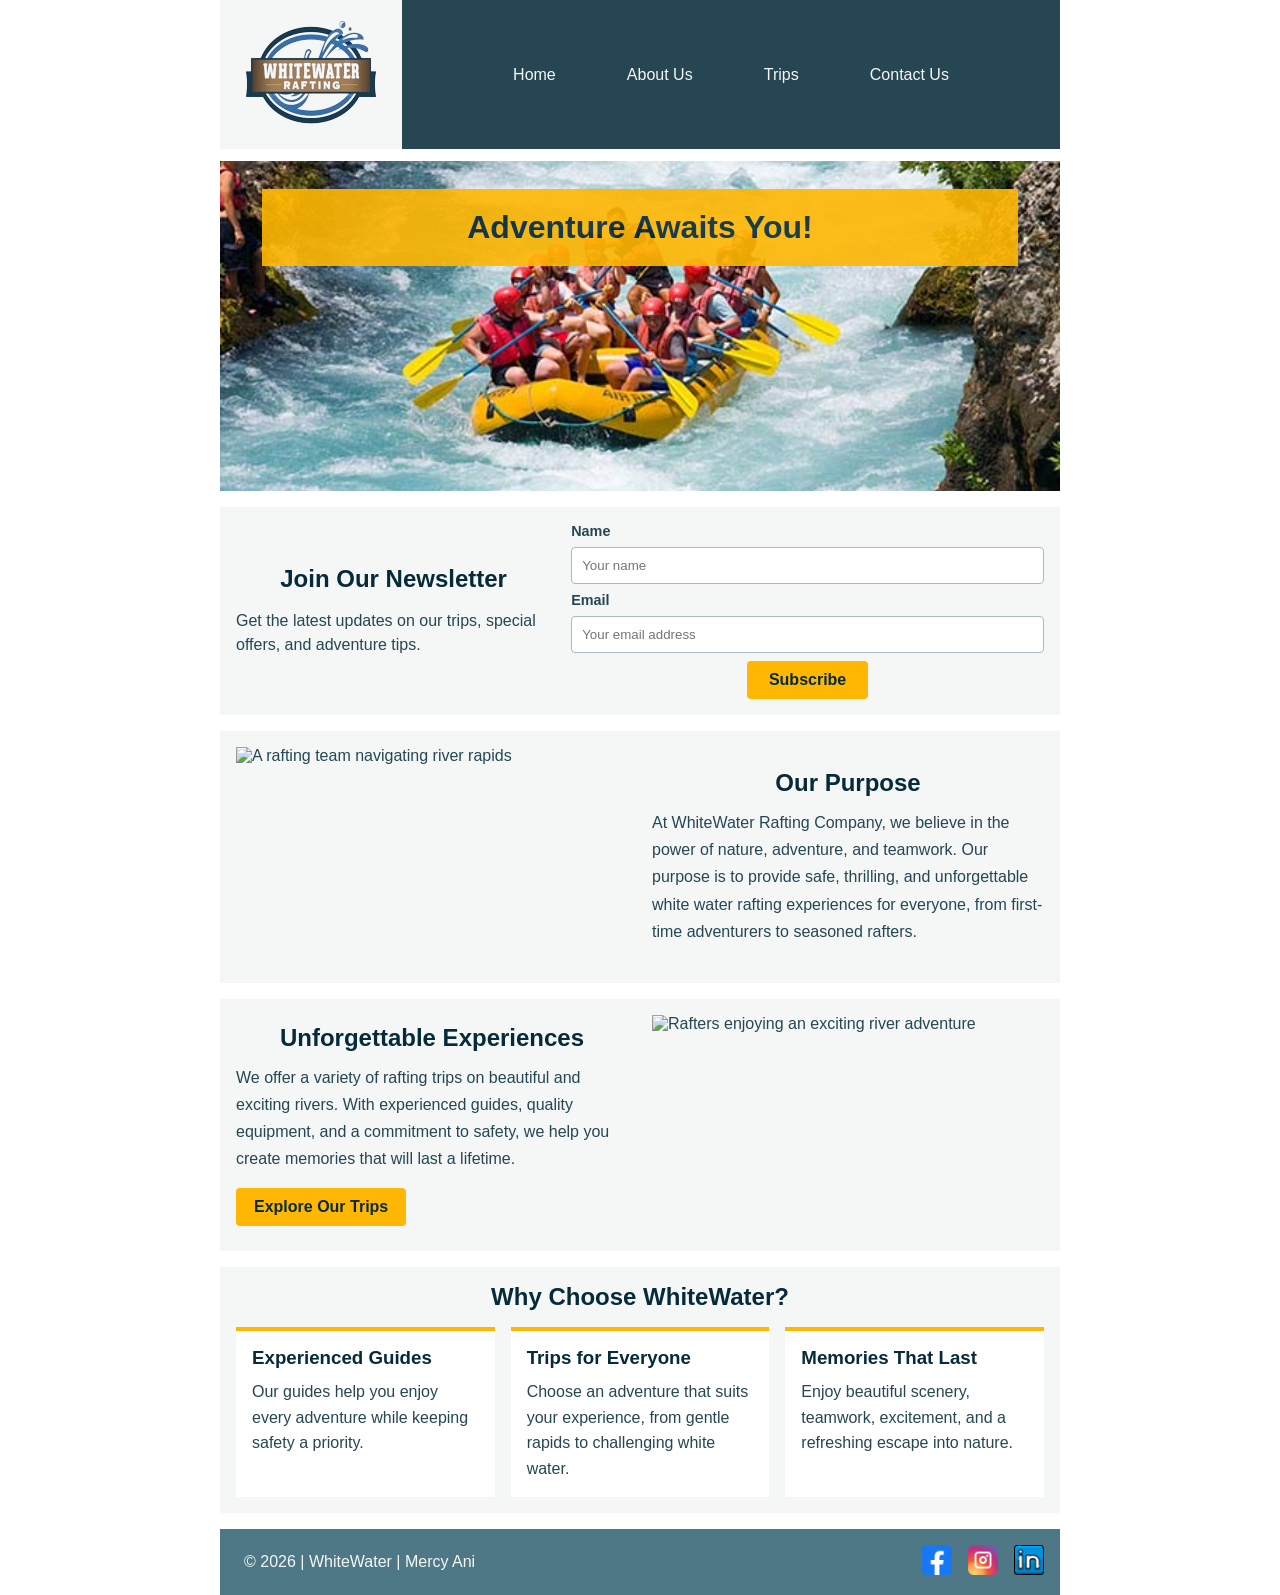
==== wwr/index.html @ 612e9f8e "created and styled the Home and the Trips page. edited other pages and existing styling for consiste" ====
<!DOCTYPE html>
<html lang="en">

<head>
    <meta charset="UTF-8">
    <meta name="viewport" content="width=device-width, initial-scale=1.0">
    <title>Home | WhiteWater Rafting Company</title>
    <meta name="description"
      content="Discover exciting white water rafting adventures with WhiteWater Rafting Company. Explore our trips and sign up for updates.">
    <meta name="author" content="Mercy Ani">
    <link rel="stylesheet" href="styles/rafting.css">
</head>

<body>
    <header>
        <img src="images/logo.png" alt="WhiteWater Rafting logo">
        <nav>
            <ul class="flex">
                <li><a href="index.html">Home</a></li>
                <li><a href="about.html">About Us</a></li>
                <li><a href="trips.html">Trips</a></li>
                <li><a href="contact.html">Contact Us</a></li>
            </ul>
        </nav>
    </header>

    <main class="home-main">
        <section class="home-hero">
            <img src="images/hero-image.jpg" alt="Adventurers enjoying a white water rafting trip">
            <h1>Adventure Awaits You!</h1>
        </section>

        <section class="newsletter">
            <div class="newsletter-text">
                <h2>Join Our Newsletter</h2>
                <p>Get the latest updates on our trips, special offers, and adventure tips.</p>
            </div>

            <form class="newsletter-form" action="#" method="post">
                <label for="newsletter-name">Name</label>
                <input type="text" id="newsletter-name" name="name" placeholder="Your name"
                  required>

                <label for="newsletter-email">Email</label>
                <input type="email" id="newsletter-email" name="email"
                  placeholder="Your email address" required>

                <button type="submit">Subscribe</button>
            </form>
        </section>

        <section class="home-intro">
            <div class="intro-image">
                <img src="images/bhamrampuri.jpg" alt="A rafting team navigating river rapids">
            </div>

            <div class="intro-content">
                <h2>Our Purpose</h2>
                <p>
                    At WhiteWater Rafting Company, we believe in the power of
                    nature, adventure, and teamwork. Our purpose is to provide
                    safe, thrilling, and unforgettable white water rafting
                    experiences for everyone, from first-time adventurers to
                    seasoned rafters.
                </p>
            </div>
        </section>

        <section class="home-experiences">
            <div class="experience-content">
                <h2>Unforgettable Experiences</h2>
                <p>
                    We offer a variety of rafting trips on beautiful and
                    exciting rivers. With experienced guides, quality
                    equipment, and a commitment to safety, we help you create
                    memories that will last a lifetime.
                </p>
                <a class="cta-button" href="trips.html">Explore Our Trips</a>
            </div>

            <div class="experience-image">
                <img src="images/zambezi-river.jpg"
                  alt="Rafters enjoying an exciting river adventure">
            </div>
        </section>

        <section class="home-why">
            <h2>Why Choose WhiteWater?</h2>

            <div class="why-grid">
                <article>
                    <h3>Experienced Guides</h3>
                    <p>
                        Our guides help you enjoy every adventure while
                        keeping safety a priority.
                    </p>
                </article>

                <article>
                    <h3>Trips for Everyone</h3>
                    <p>
                        Choose an adventure that suits your experience,
                        from gentle rapids to challenging white water.
                    </p>
                </article>

                <article>
                    <h3>Memories That Last</h3>
                    <p>
                        Enjoy beautiful scenery, teamwork, excitement, and
                        a refreshing escape into nature.
                    </p>
                </article>
            </div>
        </section>
    </main>

    <footer>
        <p>&copy; 2026 | WhiteWater | Mercy Ani </p>
        <nav class="socialmedia">
            <a href="https://facebook.com"><img src="images/facebook.png" alt="Facebook"></a>
            <a href="https://instagram.com"><img src="images/instagram.png" alt="Instagram"></a>
            <a href="https://Linkedin.com"><img src="images/linkedin.png" alt="Linkedin"></a>
        </nav>
    </footer>
</body>

</html>
---- wwr/styles/rafting.css ----
:root {
    --primary-color: #264653;
    --secondary-color: #062A3A;
    --accent1-color: #F4F7F5;
    --accent2-color: #FFB703;
    --heading-font: "Trebuchet MS", sans-serif;
    --body-font: Arial, sans-serif;
    --border-color: #D5E0E2;
    --input-border-color: #AABBC0;
}

* {
    margin: 0;
    padding: 0;
    box-sizing: border-box;
}

body {
    font-family: var(--body-font);
    color: var(--primary-color);
}

header,
main,
footer,
.home-main,
.trips-main {
    width: min(840px, 100%);
    margin-left: auto;
    margin-right: auto;
}

header {
    background-color: var(--primary-color);
    display: grid;
    grid-template-columns: auto 1fr;
    align-items: center;
    margin-bottom: 12px;
}

header img {
    background-color: var(--accent1-color);
    grid-column: 1 / 2;
}

h1,
h2 {
    font-family: var(--heading-font);
    color: var(--primary-color);
}

p,
section,
article {
    margin: 16px;
    padding: 8px;
}

section {
    background-color: var(--accent1-color);
}

section h2 {
    text-align: center;
    color: var(--secondary-color);
}

nav {
    grid-column: 2 / 3;
    padding: 16px;
    margin: 24px;
}

.flex {
    display: flex;
    justify-content: space-evenly;
    align-items: center;
    list-style: none;
}

nav a {
    color: var(--accent1-color);
    text-decoration: none;
}

.hero {
    position: relative;
}

.hero > img {
    display: block;
    width: 100%;
    height: auto;
}

.hero > h1 {
    position: absolute;
    top: 0;
    width: 100%;
    padding: 24px;
    background-color: var(--accent2-color);
    opacity: 0.8;
    color: var(--secondary-color);
    text-align: center;
}

.hero article {
    position: absolute;
    bottom: 8px;
    left: 20px;
    right: 20px;
    padding: 6px;
    background-color: var(--accent1-color);
    opacity: 0.8;
}

.hero article img {
    float: right;
    width: 125px;
}

.section1 {
    display: flex;
    justify-content: center;
    align-items: center;
}

.section1 p {
    text-align: justify;
}

.figures {
    margin: 24px 0;
    display: flex;
    justify-content: space-between;
    align-items: center;
}

figure img {
    max-width: 142px;
}

figcaption {
    font-size: small;
    text-align: center;
    text-wrap: wrap;
}

footer {
    background-color: #4F7886;
    display: grid;
    grid-template-columns: 1fr 1fr;
    align-items: center;
}

footer p {
    color: var(--accent1-color);
    grid-column: 1 / 2;
}

footer nav.socialmedia {
    grid-column: 2 / 3;
    grid-row: 1 / 3;
    margin: 0 8px;
    padding: 0;
    display: flex;
    justify-content: flex-end;
    align-items: center;
}

.socialmedia a {
    text-decoration: none;
    margin: 0 8px;
}

.socialmedia img {
    width: 30px;
    height: 30px;
}

.company-info {
    text-align: center;
    margin-top: 24px;
    padding: 4px;
}

.company-info h1 {
    margin-bottom: 12px;
    color: var(--secondary-color);
}

.company-info p {
    margin: 2px;
    padding: 0;
}

.contact-grid {
    display: grid;
    grid-template-columns: minmax(0, 1fr) minmax(0, 1fr);
    gap: 24px;
    align-items: stretch;
    margin: 16px;
    padding: 0;
    height: 380px;
}

.map {
    display: flex;
    justify-content: center;
    width: 100%;
    height: 380px;
    margin: 0;
    padding: 0;
}

.map iframe {
    display: block;
    width: 100%;
    height: 380px;
    max-width: none;
    border: none;
}

.form {
    width: 100%;
    height: 380px;
    margin: 0;
    padding: 0;
    overflow: hidden;
}

.form form {
    width: 100%;
}

.form fieldset {
    border: 1px solid var(--primary-color);
    padding: 8px;
    margin-bottom: 8px;
}

.form-row {
    display: flex;
    align-items: center;
    margin-bottom: 8px;
}

.form-row:last-child {
    margin-bottom: 0;
}

.form-row label {
    width: 70px;
    margin: 0;
}

.form-row input {
    flex: 1;
    min-width: 0;
    padding: 6px;
    border: 1px solid var(--primary-color);
    font-family: var(--body-font);
}

.purpose-grid {
    display: grid;
    grid-template-columns: 1fr 2fr;
    align-items: center;
    min-height: 90px;
}

.purpose-title {
    display: flex;
    align-items: center;
    justify-content: center;
    text-align: center;
}

.purpose-options {
    display: flex;
    flex-direction: column;
    align-items: center;
    justify-content: center;
    gap: 4px;
}

.purpose-options label {
    display: flex;
    align-items: center;
    margin: 0;
    width: 100%;
}

.form input[type="radio"],
.form input[type="checkbox"] {
    width: auto;
    margin-right: 5px;
}

.message-title {
    margin-bottom: 3px;
}

.message-fieldset textarea {
    display: block;
    width: 100%;
    height: 65px;
    padding: 6px;
    margin-bottom: 5px;
    font-family: var(--body-font);
    border: 1px solid var(--primary-color);
    resize: none;
}

.message-fieldset .checkbox {
    display: block;
    margin-top: 5px;
}

.form button[type="submit"] {
    display: block;
    margin: 8px auto;
    padding: 8px 24px;
    background-color: var(--accent2-color);
    color: var(--secondary-color);
    border: none;
    font-family: var(--heading-font);
    font-size: 1rem;
    font-weight: bold;
    cursor: pointer;
}

.form button[type="submit"]:hover {
    background-color: var(--primary-color);
    color: var(--accent1-color);
}

.contact-flex {
    margin-top: 20px;
}

.employees {
    display: flex;
    justify-content: space-evenly;
    align-items: center;
    flex-wrap: wrap;
}

.employees h2 {
    width: 100%;
    text-align: center;
}

.employees figure {
    text-align: center;
}

.employees img {
    width: 150px;
    height: 150px;
    object-fit: cover;
}

.employees figcaption {
    margin-top: 5px;
}

.home-main section,
.trips-main section {
    margin: 16px 0;
    padding: 16px;
}

.home-hero,
.trips-hero {
    position: relative;
    padding: 0 !important;
    margin-top: 0 !important;
    overflow: hidden;
}

.home-hero > img {
    display: block;
    width: 100%;
    height: 330px;
    object-fit: cover;
}

.home-hero h1 {
    position: absolute;
    top: 28px;
    left: 5%;
    width: 90%;
    padding: 20px;
    background-color: var(--accent2-color);
    color: var(--secondary-color);
    opacity: 0.9;
    text-align: center;
    font-size: 2rem;
}

.newsletter {
    display: grid;
    grid-template-columns: 1fr 1.5fr;
    gap: 20px;
    align-items: center;
    background-color: var(--accent1-color);
}

.newsletter-text h2 {
    margin-bottom: 16px;
    color: var(--secondary-color);
}

.newsletter-text p {
    margin: 0;
    padding: 0;
    line-height: 1.5;
}

.newsletter-form {
    display: grid;
    gap: 8px;
    align-items: center;
}

.newsletter-form label {
    font-weight: bold;
    font-size: 0.9rem;
}

.newsletter-form input {
    width: 100%;
    min-width: 0;
    padding: 10px;
    border: 1px solid var(--input-border-color);
    border-radius: 4px;
    font-family: var(--body-font);
}

.newsletter-form button {
    grid-column: 1 / -1;
    justify-self: center;
    padding: 10px 22px;
    background-color: var(--accent2-color);
    color: var(--secondary-color);
    border: none;
    border-radius: 4px;
    font-family: var(--heading-font);
    font-size: 1rem;
    font-weight: bold;
    cursor: pointer;
}

.newsletter-form button:hover {
    background-color: var(--primary-color);
    color: var(--accent1-color);
}

.home-intro,
.home-experiences {
    display: grid;
    grid-template-columns: 1fr 1fr;
    gap: 24px;
    align-items: center;
    background-color: var(--accent1-color);
}

.intro-image img,
.experience-image img {
    display: block;
    width: 100%;
    height: 220px;
    object-fit: cover;
}

.intro-content h2,
.experience-content h2 {
    margin-bottom: 12px;
    color: var(--secondary-color);
}

.intro-content p,
.experience-content p {
    margin: 0;
    padding: 0;
    line-height: 1.7;
    text-align: left;
}

.experience-content .cta-button {
    margin-top: 16px;
}

.cta-button {
    display: inline-block;
    padding: 10px 18px;
    background-color: var(--accent2-color);
    color: var(--secondary-color);
    text-decoration: none;
    text-align: center;
    font-family: var(--heading-font);
    font-weight: bold;
    border-radius: 4px;
    transition: background-color 0.2s ease;
}

.cta-button:hover {
    background-color: var(--primary-color);
    color: var(--accent1-color);
}

.home-why {
    background-color: var(--accent1-color);
}

.home-why > h2 {
    margin-bottom: 16px;
}

.why-grid {
    display: grid;
    grid-template-columns: repeat(3, minmax(0, 1fr));
    gap: 16px;
}

.why-grid article {
    margin: 0;
    padding: 16px;
    background-color: white;
    border-top: 4px solid var(--accent2-color);
}

.why-grid h3 {
    margin-bottom: 10px;
    color: var(--secondary-color);
    font-family: var(--heading-font);
}

.why-grid p {
    margin: 0;
    padding: 0;
    line-height: 1.6;
}

.trips-hero > img {
    display: block;
    width: 100%;
    height: 250px;
    object-fit: cover;
}

.trips-hero h1 {
    position: absolute;
    top: 30px;
    left: 5%;
    width: 90%;
    padding: 20px;
    background-color: var(--secondary-color);
    color: var(--accent1-color);
    opacity: 0.9;
    text-align: center;
    font-size: 2rem;
}

.trips-cta {
    display: grid;
    grid-template-columns: minmax(0, 1fr) auto;
    gap: 20px;
    align-items: center;
    background-color: var(--accent1-color);
    border-left: 5px solid var(--accent2-color);
}

.trips-cta h2 {
    margin-bottom: 8px;
}

.trips-cta p {
    margin: 0;
    padding: 0;
    line-height: 1.6;
}

.featured-trips > h2 {
    margin-bottom: 16px;
}

.trip-grid {
    display: grid;
    grid-template-columns: repeat(3, minmax(0, 1fr));
    gap: 16px;
    align-items: stretch;
}

.trip-card {
    display: flex;
    flex-direction: column;
    min-width: 0;
    margin: 0;
    padding: 0;
    background-color: white;
    border: 1px solid var(--border-color);
    border-radius: 4px;
    overflow: hidden;
}

.trip-card > img {
    display: block;
    width: 100%;
    height: 145px;
    object-fit: cover;
}

.trip-card-content {
    display: flex;
    flex-direction: column;
    flex: 1;
    align-items: flex-start;
    padding: 14px;
}

.trip-card h3 {
    margin-bottom: 10px;
    color: var(--secondary-color);
    font-family: var(--heading-font);
}

.trip-card p {
    margin: 0 0 12px;
    padding: 0;
    line-height: 1.6;
    font-size: 0.9rem;
}

.trip-card ul {
    margin: 0 0 16px;
    padding-left: 18px;
    line-height: 1.8;
    font-size: 0.85rem;
}

.trip-card .cta-button {
    margin-top: auto;
    align-self: flex-start;
    font-size: 0.85rem;
}

.all-trips > h2 {
    margin-bottom: 10px;
}

.all-trips > p {
    margin: 0 0 16px;
    padding: 0;
    line-height: 1.6;
}

.table-wrapper {
    width: 100%;
    overflow-x: auto;
}

.all-trips table {
    width: 100%;
    border-collapse: collapse;
    background-color: white;
    font-size: 0.85rem;
}

.all-trips th,
.all-trips td {
    padding: 12px 8px;
    border: 1px solid #C9D7DA;
    text-align: left;
    vertical-align: middle;
}

.all-trips th {
    background-color: var(--primary-color);
    color: var(--accent1-color);
    font-family: var(--heading-font);
}

.all-trips tbody tr:nth-child(even) {
    background-color: var(--accent1-color);
}

.all-trips tbody tr:hover {
    background-color: #E2ECEC;
}

.all-trips .trip-note {
    margin-top: 12px;
    font-size: 0.8rem;
    font-style: italic;
}

.table-cta {
    margin-top: 16px;
    text-align: center;
}

@media (max-width: 860px) {
    header {
        grid-template-columns: auto minmax(0, 1fr);
    }

    header > img {
        max-width: 100%;
        height: auto;
    }

    header nav {
        margin: 8px;
        padding: 8px;
        min-width: 0;
    }

    .flex {
        flex-wrap: wrap;
        gap: 12px;
    }

    .trip-grid {
        gap: 10px;
    }

    .trip-card-content {
        padding: 10px;
    }

    .all-trips th,
    .all-trips td {
        padding: 8px 6px;
    }
}

@media (max-width: 600px) {
    .home-hero > img {
        height: 250px;
    }

    .home-hero h1,
    .trips-hero h1 {
        top: 20px;
        padding: 14px;
        font-size: 1.5rem;
    }

    .newsletter,
    .home-intro,
    .home-experiences,
    .trips-cta {
        grid-template-columns: minmax(0, 1fr);
    }

    .newsletter-form {
        grid-template-columns: minmax(0, 1fr);
    }

    .newsletter-form button {
        grid-column: 1;
        justify-self: start;
    }

    .why-grid {
        grid-template-columns: minmax(0, 1fr);
    }

    .trip-grid {
        grid-template-columns: minmax(0, 1fr);
    }

    .trip-card > img {
        height: 200px;
    }

    .trips-cta .cta-button {
        justify-self: start;
    }

    .trips-hero > img {
        height: 200px;
    }

    .contact-grid {
        grid-template-columns: minmax(0, 1fr);
        height: auto;
    }

    .map,
    .map iframe,
    .form {
        height: 380px;
        min-width: 0;
    }

    footer {
        grid-template-columns: minmax(0, 1fr);
        text-align: center;
    }

    footer p,
    footer nav.socialmedia {
        grid-column: 1;
        grid-row: auto;
    }

    footer nav.socialmedia {
        justify-content: center;
        padding: 8px;
    }

    .section1 {
        flex-wrap: wrap;
    }

    .figures {
        flex-wrap: wrap;
        justify-content: center;
        gap: 16px;
    }
}
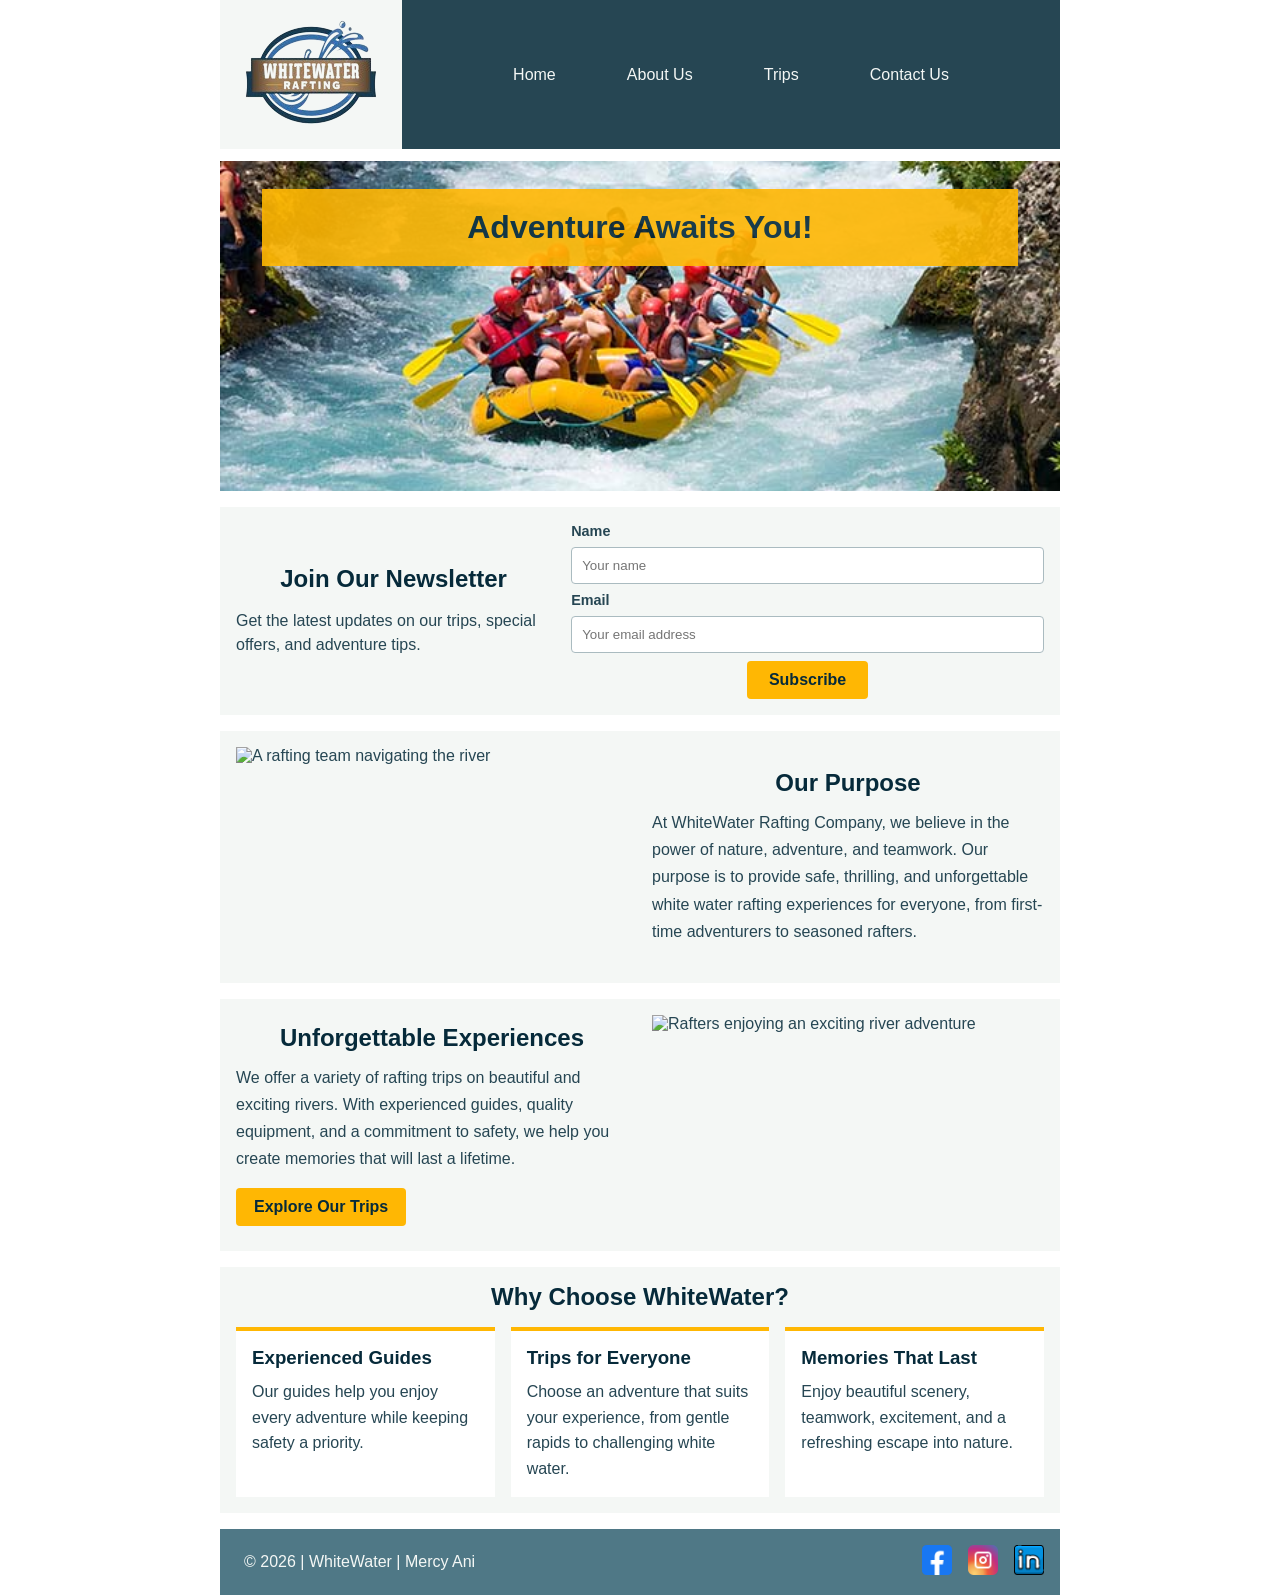
==== commit 7391894a: "edited alternative name for image" ====
--- a/wwr/index.html
+++ b/wwr/index.html
@@ -51,7 +51,7 @@
 
         <section class="home-intro">
             <div class="intro-image">
-                <img src="images/bhamrampuri.jpg" alt="A rafting team navigating river rapids">
+                <img src="images/bhamrampuri.jpg" alt="A rafting team navigating the river">
             </div>
 
             <div class="intro-content">
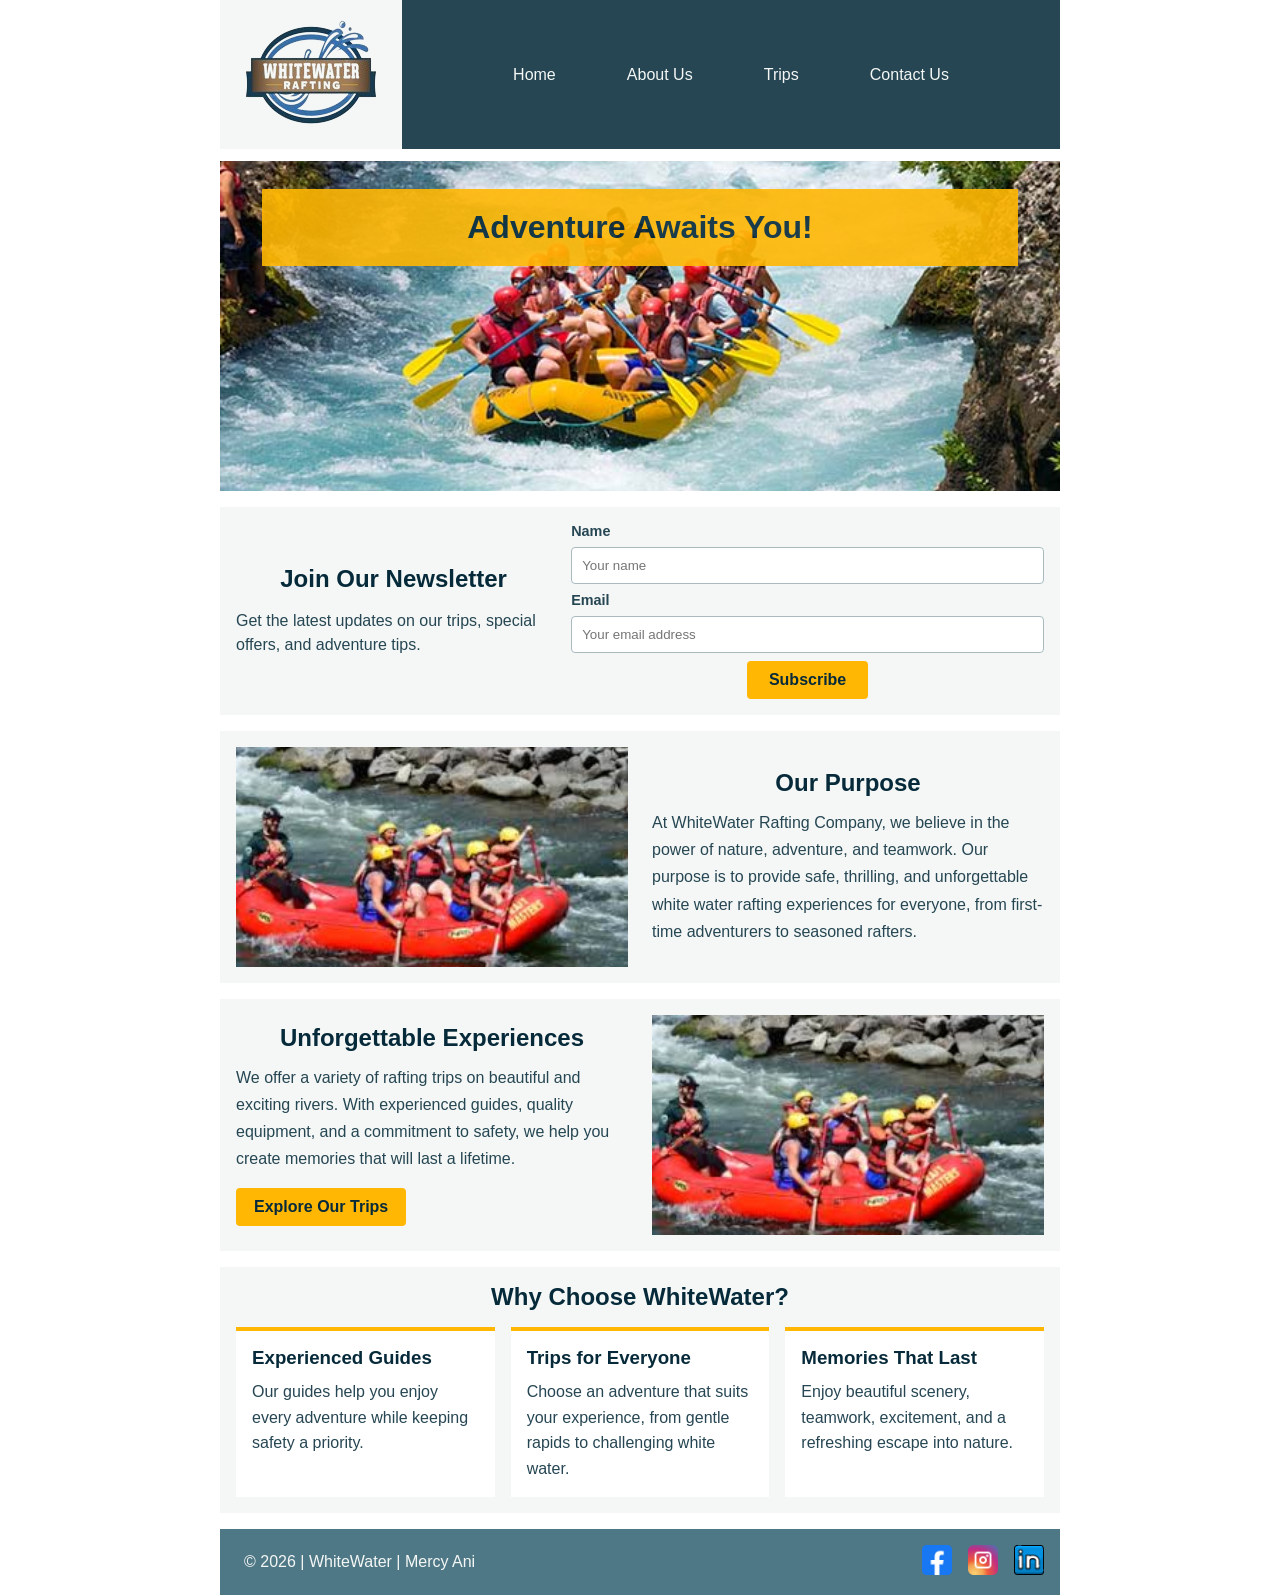
==== commit 97a626dd: "image fix" ====
--- a/wwr/index.html
+++ b/wwr/index.html
@@ -51,7 +51,7 @@
 
         <section class="home-intro">
             <div class="intro-image">
-                <img src="images/bhamrampuri.jpg" alt="A rafting team navigating the river">
+                <img src="images/colorado.jpg" alt="A rafting team navigating the river">
             </div>
 
             <div class="intro-content">
@@ -79,8 +79,7 @@
             </div>
 
             <div class="experience-image">
-                <img src="images/zambezi-river.jpg"
-                  alt="Rafters enjoying an exciting river adventure">
+                <img src="images/colorado.jpg" alt="Rafters enjoying an exciting river adventure">
             </div>
         </section>
 
